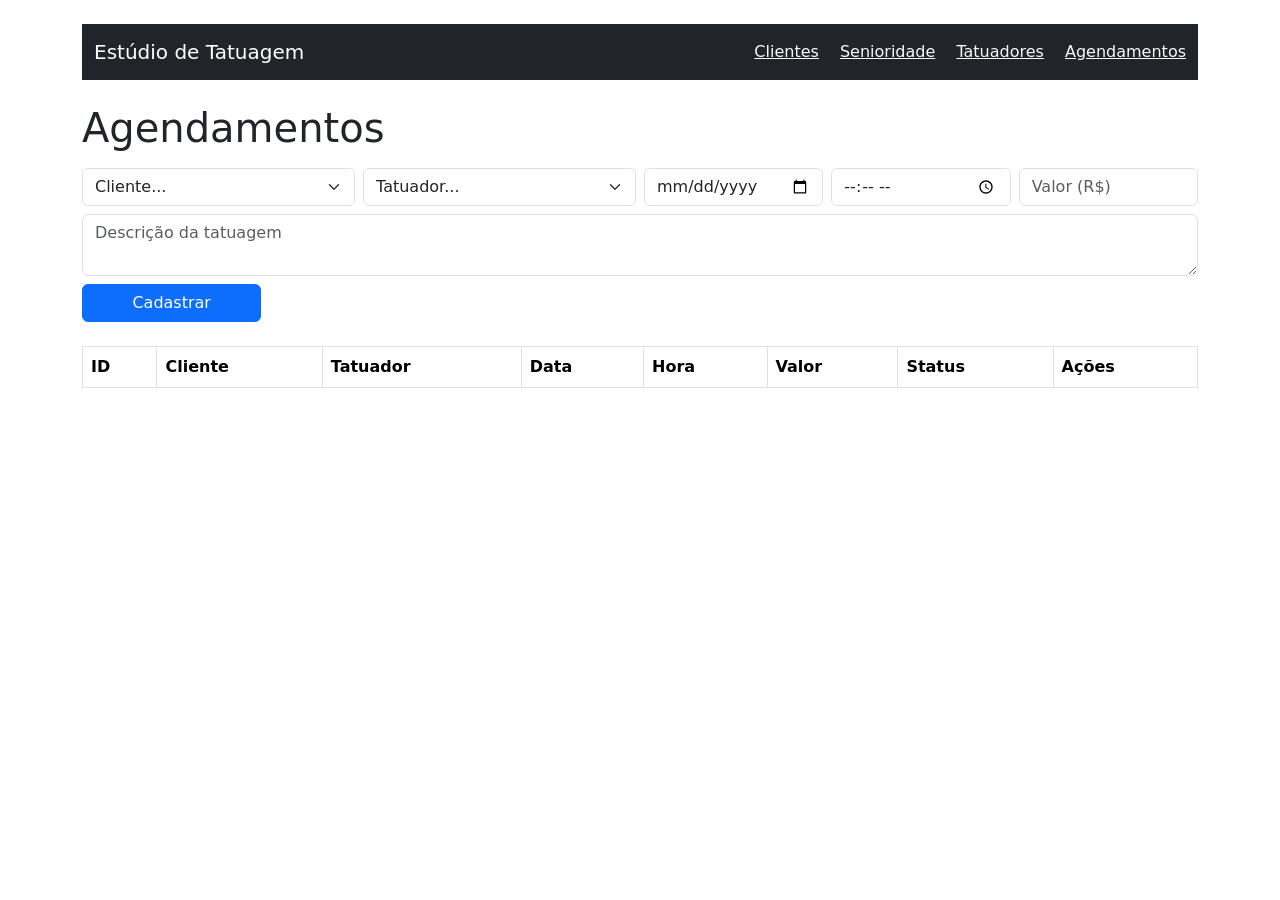
==== frontend/agendamentos.html @ 57199bea "Aula 8: cria CRUD de agendamentos" ====
<!DOCTYPE html>
<html lang="pt-br">
<head>
  <meta charset="UTF-8">
  <title>Agendamentos — Estúdio de Tatuagem</title>
  <link href="https://cdn.jsdelivr.net/npm/bootstrap@5.3.0/dist/css/bootstrap.min.css" rel="stylesheet">
</head>
<body class="container py-4">

  <nav class="navbar navbar-dark bg-dark mb-4">
    <div class="container">
      <span class="navbar-brand">Estúdio de Tatuagem</span>
      <div>
        <a href="clientes.html" class="text-light me-3">Clientes</a>
        <a href="senioridade.html" class="text-light me-3">Senioridade</a>
        <a href="tatuadores.html" class="text-light me-3">Tatuadores</a>
        <a href="agendamentos.html" class="text-light">Agendamentos</a>
      </div>
    </div>
  </nav>

  <h1>Agendamentos</h1>

  <form id="form-agendamento" class="row g-2 mt-2 mb-4">

    <div class="col-md-3">
      <select id="idcliente" class="form-select" required>
        <option value="">Cliente...</option>
      </select>
    </div>

    <div class="col-md-3">
      <select id="idtatuador" class="form-select" required>
        <option value="">Tatuador...</option>
      </select>
    </div>

    <div class="col-md-2">
      <input type="date" id="dataagendamento" class="form-control" required>
    </div>

    <div class="col-md-2">
      <input type="time" id="horaagendamento" class="form-control" required>
    </div>

    <div class="col-md-2">
      <input type="number" id="valortatuagem" class="form-control" placeholder="Valor (R$)" step="0.01" min="0">
    </div>

    <div class="col-md-12">
      <textarea id="descricaotatuagem" class="form-control" placeholder="Descrição da tatuagem"></textarea>
    </div>

    <div class="col-md-3" id="bloco-status" style="display: none;">
      <select id="status" class="form-select">
        <option value="pendente">Pendente</option>
        <option value="confirmado">Confirmado</option>
        <option value="concluido">Concluído</option>
        <option value="cancelado">Cancelado</option>
      </select>
    </div>

    <div class="col-md-2">
      <button id="btn-submit-agendamento" type="submit" class="btn btn-primary w-100">
        Cadastrar
      </button>
    </div>

  </form>

  <table class="table table-bordered">
    <thead>
      <tr>
        <th>ID</th>
        <th>Cliente</th>
        <th>Tatuador</th>
        <th>Data</th>
        <th>Hora</th>
        <th>Valor</th>
        <th>Status</th>
        <th>Ações</th>
      </tr>
    </thead>

    <tbody id="corpo-tabela">
    </tbody>
  </table>

  <script src="js/agendamentos.js"></script>

</body>
</html>
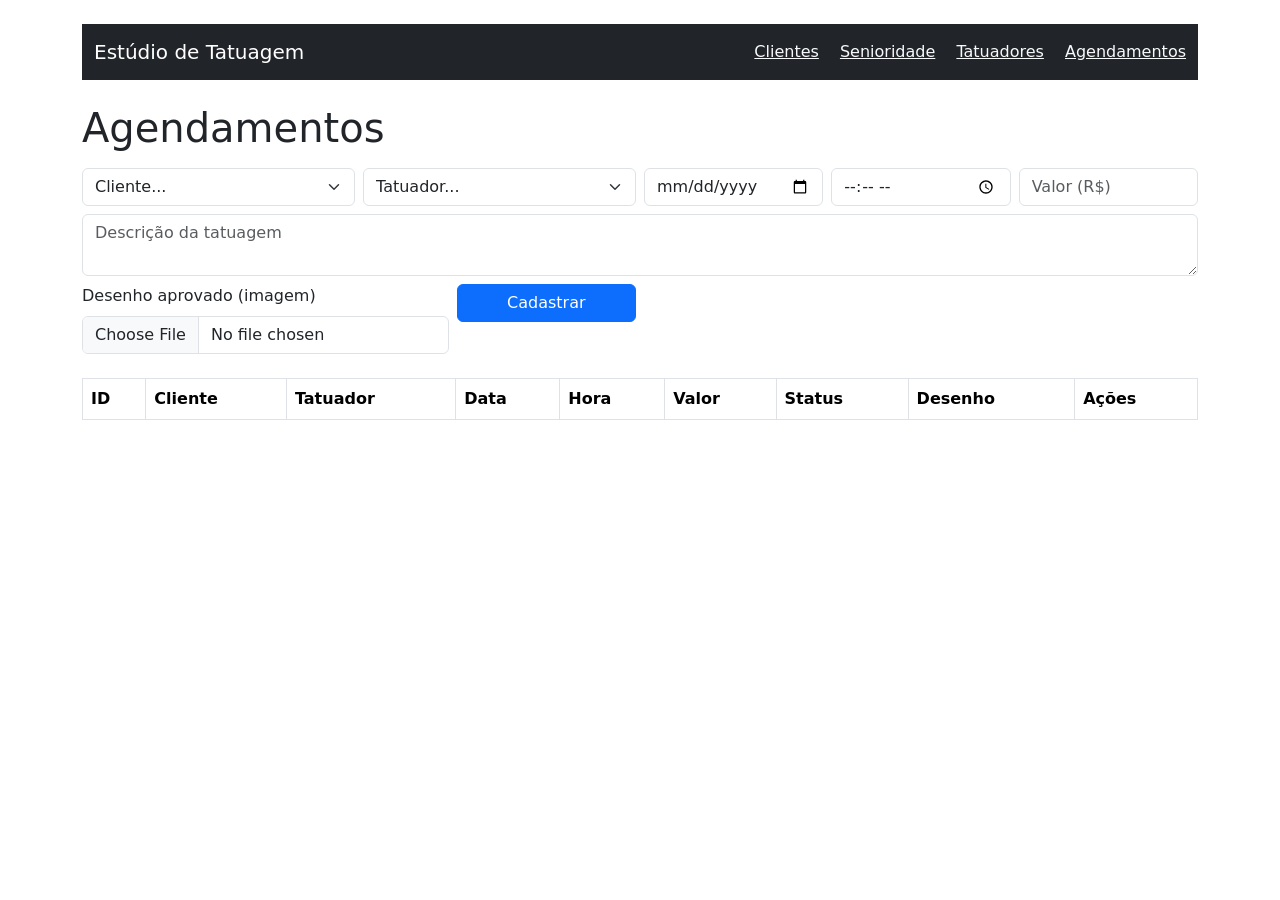
==== commit a929cfa4: "Aula 9: adiciona upload de desenho nos agendamentos" ====
--- a/frontend/agendamentos.html
+++ b/frontend/agendamentos.html
@@ -51,6 +51,11 @@
       <textarea id="descricaotatuagem" class="form-control" placeholder="Descrição da tatuagem"></textarea>
     </div>
 
+    <div class="col-md-4">
+  <label class="form-label">Desenho aprovado (imagem)</label>
+  <input type="file" id="desenho" class="form-control" accept="image/*">
+</div>
+
     <div class="col-md-3" id="bloco-status" style="display: none;">
       <select id="status" class="form-select">
         <option value="pendente">Pendente</option>
@@ -78,6 +83,7 @@
         <th>Hora</th>
         <th>Valor</th>
         <th>Status</th>
+        <th>Desenho</th>
         <th>Ações</th>
       </tr>
     </thead>
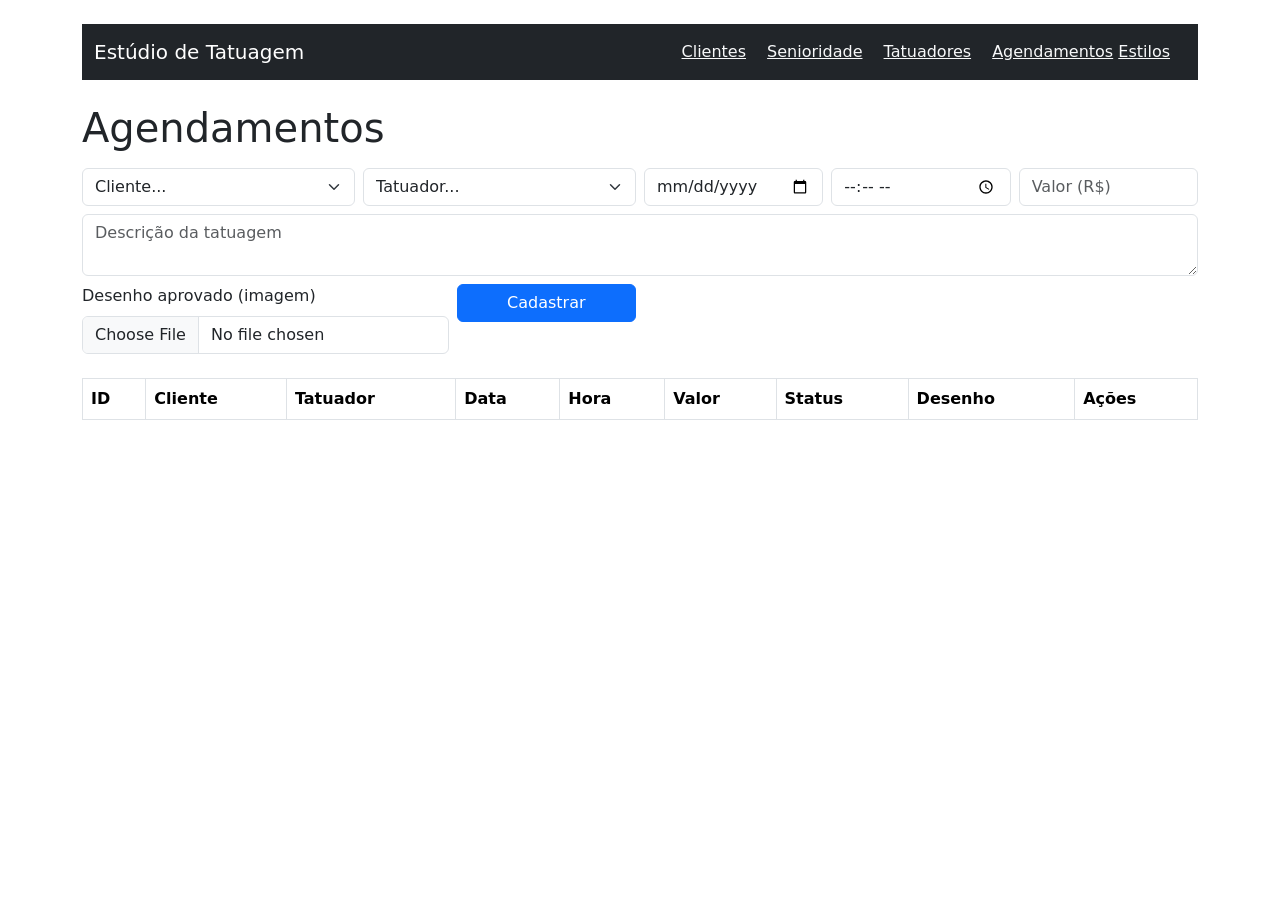
==== commit 925806cc: "Aula 10: adiciona estilos e relacionamento com tatuadores" ====
--- a/frontend/agendamentos.html
+++ b/frontend/agendamentos.html
@@ -15,6 +15,7 @@
         <a href="senioridade.html" class="text-light me-3">Senioridade</a>
         <a href="tatuadores.html" class="text-light me-3">Tatuadores</a>
         <a href="agendamentos.html" class="text-light">Agendamentos</a>
+        <a href="estilos.html" class="text-light me-3">Estilos</a>
       </div>
     </div>
   </nav>
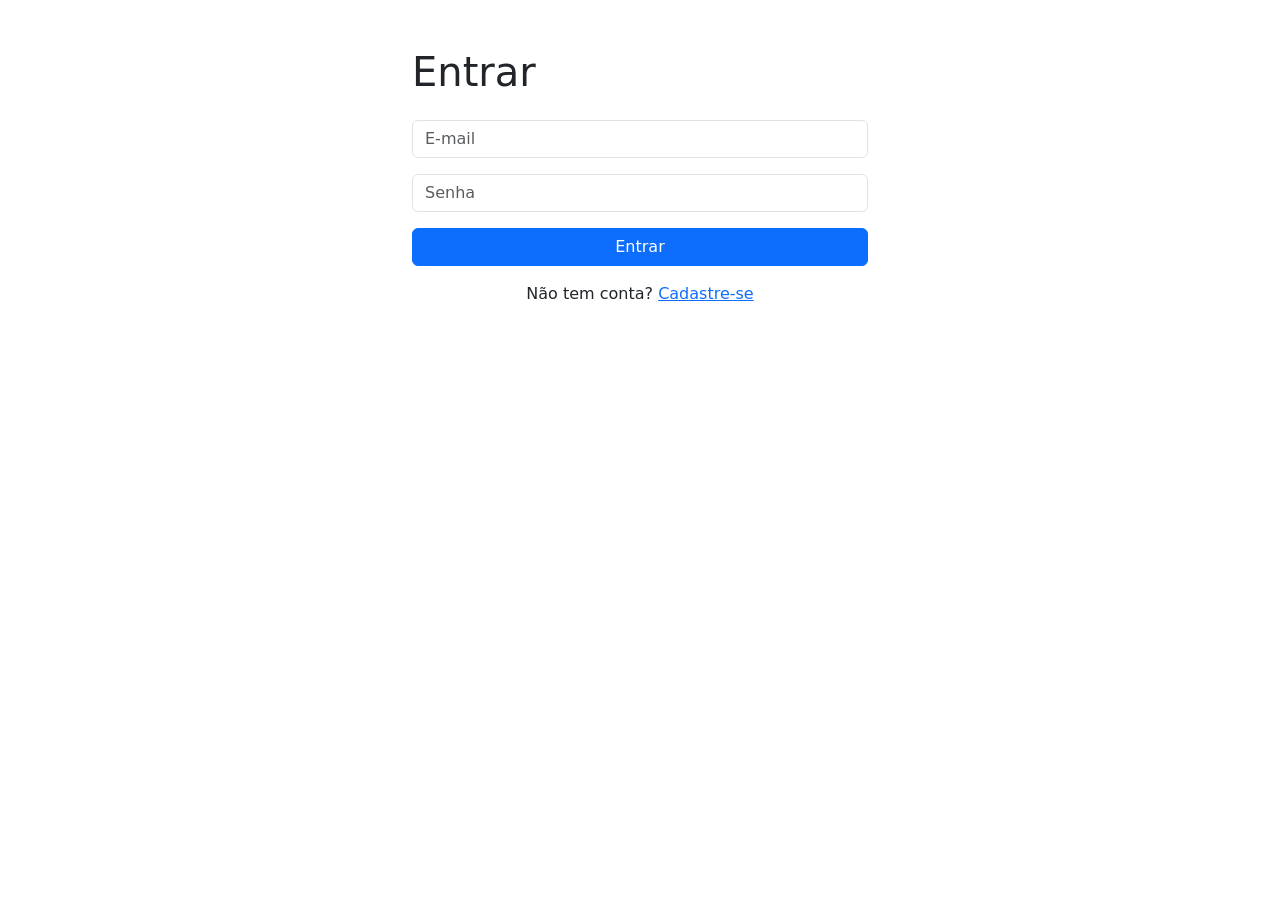
==== commit e359761e: "Aula 15: login, dashboard e protecao de paginas" ====
--- a/frontend/agendamentos.html
+++ b/frontend/agendamentos.html
@@ -14,8 +14,9 @@
         <a href="clientes.html" class="text-light me-3">Clientes</a>
         <a href="senioridade.html" class="text-light me-3">Senioridade</a>
         <a href="tatuadores.html" class="text-light me-3">Tatuadores</a>
-        <a href="agendamentos.html" class="text-light">Agendamentos</a>
+        <a href="agendamentos.html" class="text-light me-3">Agendamentos</a>
         <a href="estilos.html" class="text-light me-3">Estilos</a>
+        <button onclick="sair()" class="btn btn-outline-light me-3">Sair</button>
       </div>
     </div>
   </nav>
@@ -93,6 +94,7 @@
     </tbody>
   </table>
 
+  <script src="js/auth.js"></script>
   <script src="js/agendamentos.js"></script>
 
 </body>
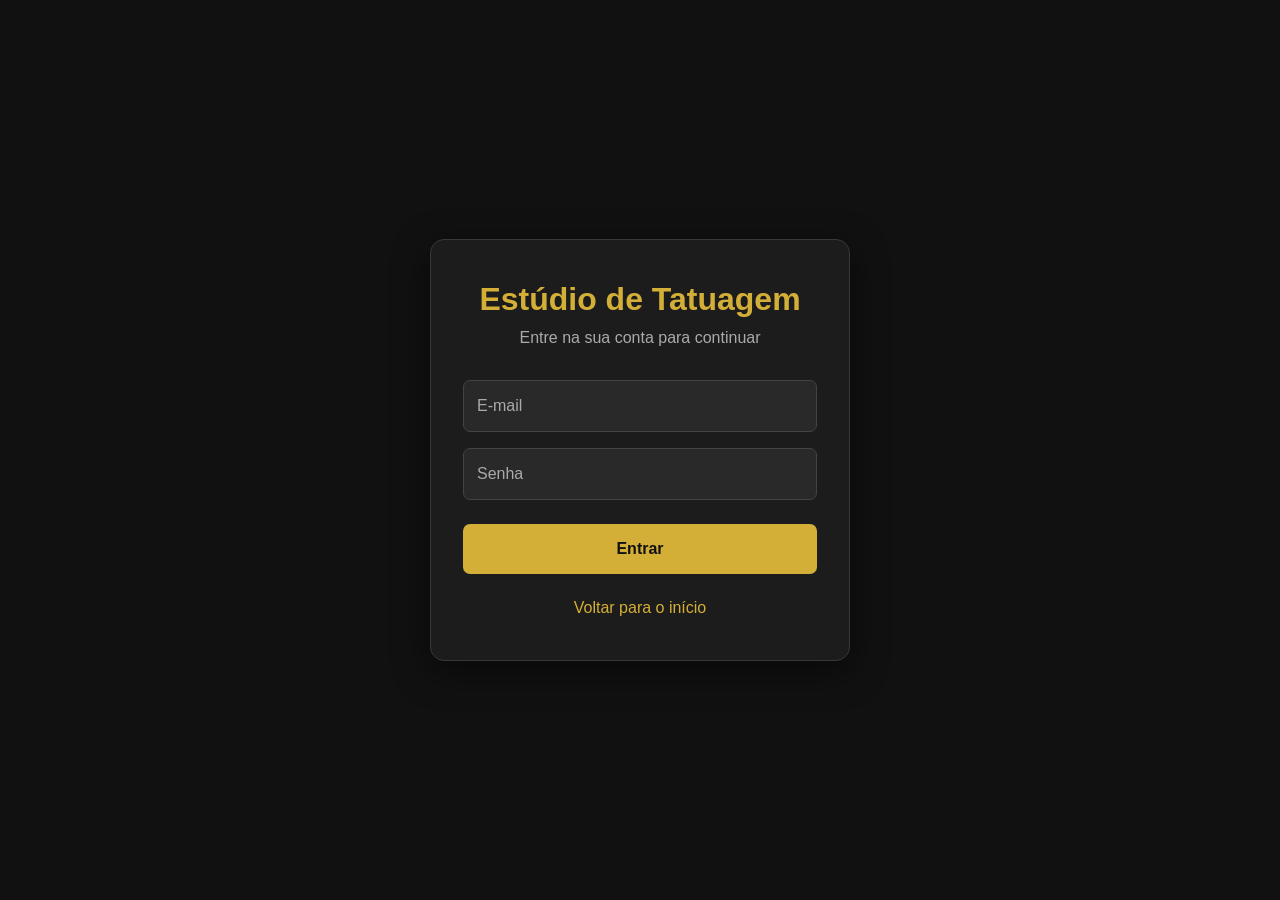
==== commit ad1a14f7: "Front-Ends" ====
--- a/frontend/agendamentos.html
+++ b/frontend/agendamentos.html
@@ -1,101 +1,482 @@
+
 <!DOCTYPE html>
 <html lang="pt-br">
 <head>
   <meta charset="UTF-8">
+  <meta name="viewport" content="width=device-width, initial-scale=1.0">
   <title>Agendamentos — Estúdio de Tatuagem</title>
-  <link href="https://cdn.jsdelivr.net/npm/bootstrap@5.3.0/dist/css/bootstrap.min.css" rel="stylesheet">
+
+  <style>
+    :root {
+      --preto: #111111;
+      --fundo: #191919;
+      --cinza: #242424;
+      --cinza-claro: #bdbdbd;
+      --dourado: #d4af37;
+      --dourado-hover: #f0cc52;
+      --borda: #383838;
+      --branco: #f5f5f5;
+      --vermelho: #dc3545;
+    }
+
+    * {
+      box-sizing: border-box;
+    }
+
+    body {
+      margin: 0;
+      padding: 30px;
+      background: var(--preto);
+      color: var(--branco);
+      font-family: Arial, Helvetica, sans-serif;
+    }
+
+    .navbar {
+      background: var(--fundo);
+      border: 1px solid var(--borda);
+      border-radius: 12px;
+      padding: 16px 22px;
+      margin-bottom: 35px;
+    }
+
+    .navbar .container {
+      max-width: 1400px;
+      margin: 0 auto;
+      display: flex;
+      align-items: center;
+      justify-content: space-between;
+      flex-wrap: wrap;
+      gap: 18px;
+    }
+
+    .navbar-brand {
+      color: var(--dourado);
+      font-size: 21px;
+      font-weight: bold;
+      text-decoration: none;
+      white-space: nowrap;
+    }
+
+    .nav-links {
+      display: flex;
+      align-items: center;
+      flex-wrap: wrap;
+      gap: 18px;
+    }
+
+    .nav-links a {
+      color: var(--cinza-claro);
+      text-decoration: none;
+      transition: color 0.2s;
+    }
+
+    .nav-links a:hover {
+      color: var(--dourado);
+    }
+
+    button {
+      cursor: pointer;
+      font: inherit;
+    }
+
+    .btn-sair {
+      background: transparent;
+      color: var(--dourado);
+      border: 1px solid var(--dourado);
+      border-radius: 6px;
+      padding: 9px 16px;
+      transition: 0.2s;
+    }
+
+    .btn-sair:hover {
+      background: var(--dourado);
+      color: var(--preto);
+    }
+
+    main {
+      max-width: 1400px;
+      margin: 0 auto;
+    }
+
+    h1 {
+      color: var(--dourado);
+      font-size: 32px;
+      margin-bottom: 10px;
+    }
+
+    .subtitulo {
+      color: var(--cinza-claro);
+      margin-bottom: 28px;
+      line-height: 1.6;
+    }
+
+    .form-card {
+      background: var(--fundo);
+      border: 1px solid var(--borda);
+      border-radius: 12px;
+      padding: 24px;
+      margin-bottom: 30px;
+    }
+
+    .form-card h2,
+    .table-header h2 {
+      margin: 0 0 20px;
+      font-size: 20px;
+      color: var(--branco);
+    }
+
+    .form-agendamento {
+      display: grid;
+      grid-template-columns: repeat(4, minmax(0, 1fr));
+      gap: 16px;
+    }
+
+    .campo {
+      display: flex;
+      flex-direction: column;
+      gap: 8px;
+      min-width: 0;
+    }
+
+    .campo label {
+      color: var(--cinza-claro);
+      font-size: 14px;
+    }
+
+    .campo input,
+    .campo select,
+    .campo textarea {
+      width: 100%;
+      padding: 12px 13px;
+      background: var(--cinza);
+      color: var(--branco);
+      border: 1px solid var(--borda);
+      border-radius: 6px;
+      outline: none;
+      font: inherit;
+    }
+
+    .campo input:focus,
+    .campo select:focus,
+    .campo textarea:focus {
+      border-color: var(--dourado);
+      box-shadow: 0 0 0 2px #d4af3725;
+    }
+
+    .campo input::placeholder,
+    .campo textarea::placeholder {
+      color: #999999;
+    }
+
+    .campo select option {
+      background: var(--cinza);
+      color: var(--branco);
+    }
+
+    .campo textarea {
+      min-height: 100px;
+      resize: vertical;
+    }
+
+    .campo-descricao {
+      grid-column: span 4;
+    }
+
+    .campo-desenho {
+      grid-column: span 2;
+    }
+
+    .campo-status {
+      grid-column: span 1;
+    }
+
+    .campo-status[style*="display: none"] {
+      display: none !important;
+    }
+
+    .campo-botao {
+      display: flex;
+      align-items: flex-end;
+    }
+
+    .btn-primary {
+      width: 100%;
+      padding: 12px 20px;
+      background: var(--dourado);
+      color: var(--preto);
+      border: 1px solid var(--dourado);
+      border-radius: 6px;
+      font-weight: bold;
+      transition: 0.2s;
+    }
+
+    .btn-primary:hover {
+      background: var(--dourado-hover);
+      border-color: var(--dourado-hover);
+    }
+
+    .table-card {
+      background: var(--fundo);
+      border: 1px solid var(--borda);
+      border-radius: 12px;
+      overflow: hidden;
+    }
+
+    .table-header {
+      padding: 20px 24px;
+      border-bottom: 1px solid var(--borda);
+    }
+
+    .table-header h2 {
+      margin: 0;
+    }
+
+    .table-wrapper {
+      width: 100%;
+      overflow-x: auto;
+    }
+
+    table {
+      width: 100%;
+      border-collapse: collapse;
+      min-width: 950px;
+    }
+
+    thead {
+      background: var(--cinza);
+    }
+
+    th,
+    td {
+      padding: 14px 16px;
+      text-align: left;
+      border-bottom: 1px solid var(--borda);
+      white-space: nowrap;
+    }
+
+    th {
+      color: var(--dourado);
+      font-weight: bold;
+    }
+
+    td {
+      color: var(--cinza-claro);
+    }
+
+    tbody tr:hover {
+      background: #ffffff08;
+    }
+
+    tbody tr:last-child td {
+      border-bottom: none;
+    }
+
+    #corpo-tabela button,
+    #corpo-tabela .btn {
+      background: transparent;
+      color: var(--dourado);
+      border: 1px solid var(--dourado);
+      border-radius: 6px;
+      padding: 7px 12px;
+      margin: 3px;
+      cursor: pointer;
+    }
+
+    #corpo-tabela button:hover,
+    #corpo-tabela .btn:hover {
+      background: var(--dourado);
+      color: var(--preto);
+    }
+
+    #corpo-tabela .btn-danger {
+      border-color: var(--vermelho);
+      color: var(--vermelho);
+    }
+
+    #corpo-tabela .btn-danger:hover {
+      background: var(--vermelho);
+      color: white;
+    }
+
+    #corpo-tabela .btn-warning {
+      border-color: var(--dourado);
+      color: var(--dourado);
+    }
+
+    #corpo-tabela .btn-warning:hover {
+      background: var(--dourado);
+      color: var(--preto);
+    }
+
+    @media (max-width: 1000px) {
+      body {
+        padding: 16px;
+      }
+
+      .form-agendamento {
+        grid-template-columns: repeat(2, minmax(0, 1fr));
+      }
+
+      .campo-descricao {
+        grid-column: span 2;
+      }
+
+      .campo-desenho {
+        grid-column: span 2;
+      }
+    }
+
+    @media (max-width: 650px) {
+      .navbar .container {
+        align-items: flex-start;
+      }
+
+      .nav-links {
+        gap: 12px;
+      }
+
+      .form-agendamento {
+        grid-template-columns: 1fr;
+      }
+
+      .campo-descricao,
+      .campo-desenho,
+      .campo-status {
+        grid-column: span 1;
+      }
+
+      h1 {
+        font-size: 27px;
+      }
+    }
+  </style>
 </head>
-<body class="container py-4">
-
-  <nav class="navbar navbar-dark bg-dark mb-4">
+
+<body>
+
+  <header class="navbar">
     <div class="container">
-      <span class="navbar-brand">Estúdio de Tatuagem</span>
-      <div>
-        <a href="clientes.html" class="text-light me-3">Clientes</a>
-        <a href="senioridade.html" class="text-light me-3">Senioridade</a>
-        <a href="tatuadores.html" class="text-light me-3">Tatuadores</a>
-        <a href="agendamentos.html" class="text-light me-3">Agendamentos</a>
-        <a href="estilos.html" class="text-light me-3">Estilos</a>
-        <button onclick="sair()" class="btn btn-outline-light me-3">Sair</button>
+      <a href="dashboard.html" class="navbar-brand">ST. TATTOO</a>
+
+      <nav class="nav-links" aria-label="Navegação principal">
+        <a href="clientes.html">Clientes</a>
+        <a href="senioridade.html">Senioridade</a>
+        <a href="tatuadores.html">Tatuadores</a>
+        <a href="agendamentos.html">Agendamentos</a>
+        <a href="estilos.html">Estilos</a>
+        <button type="button" onclick="sair()" class="btn-sair">Sair</button>
+      </nav>
+    </div>
+  </header>
+
+  <main>
+    <h1>Agendamentos</h1>
+    <p class="subtitulo">
+      Organize os horários, acompanhe os serviços e gerencie os agendamentos do estúdio.
+    </p>
+
+    <section class="form-card">
+      <h2>Novo agendamento</h2>
+
+      <form id="form-agendamento" class="form-agendamento">
+
+        <div class="campo">
+          <label for="idcliente">Cliente</label>
+          <select id="idcliente" required>
+            <option value="">Cliente...</option>
+          </select>
+        </div>
+
+        <div class="campo">
+          <label for="idtatuador">Tatuador</label>
+          <select id="idtatuador" required>
+            <option value="">Tatuador...</option>
+          </select>
+        </div>
+
+        <div class="campo">
+          <label for="dataagendamento">Data</label>
+          <input type="date" id="dataagendamento" required>
+        </div>
+
+        <div class="campo">
+          <label for="horaagendamento">Hora</label>
+          <input type="time" id="horaagendamento" required>
+        </div>
+
+        <div class="campo">
+          <label for="valortatuagem">Valor (R$)</label>
+          <input
+            type="number"
+            id="valortatuagem"
+            placeholder="0,00"
+            step="0.01"
+            min="0"
+          >
+        </div>
+
+        <div class="campo campo-status" id="bloco-status" style="display: none;">
+          <label for="status">Status</label>
+          <select id="status">
+            <option value="pendente">Pendente</option>
+            <option value="confirmado">Confirmado</option>
+            <option value="concluido">Concluído</option>
+            <option value="cancelado">Cancelado</option>
+          </select>
+        </div>
+
+        <div class="campo campo-descricao">
+          <label for="descricaotatuagem">Descrição da tatuagem</label>
+          <textarea
+            id="descricaotatuagem"
+            placeholder="Descreva a ideia, o tamanho ou outros detalhes da tatuagem..."
+          ></textarea>
+        </div>
+
+        <div class="campo campo-desenho">
+          <label for="desenho">Desenho aprovado (imagem)</label>
+          <input type="file" id="desenho" accept="image/*">
+        </div>
+
+        <div class="campo campo-botao">
+          <button id="btn-submit-agendamento" type="submit" class="btn-primary">
+            Cadastrar agendamento
+          </button>
+        </div>
+
+      </form>
+    </section>
+
+    <section class="table-card">
+      <div class="table-header">
+        <h2>Agendamentos cadastrados</h2>
       </div>
-    </div>
-  </nav>
-
-  <h1>Agendamentos</h1>
-
-  <form id="form-agendamento" class="row g-2 mt-2 mb-4">
-
-    <div class="col-md-3">
-      <select id="idcliente" class="form-select" required>
-        <option value="">Cliente...</option>
-      </select>
-    </div>
-
-    <div class="col-md-3">
-      <select id="idtatuador" class="form-select" required>
-        <option value="">Tatuador...</option>
-      </select>
-    </div>
-
-    <div class="col-md-2">
-      <input type="date" id="dataagendamento" class="form-control" required>
-    </div>
-
-    <div class="col-md-2">
-      <input type="time" id="horaagendamento" class="form-control" required>
-    </div>
-
-    <div class="col-md-2">
-      <input type="number" id="valortatuagem" class="form-control" placeholder="Valor (R$)" step="0.01" min="0">
-    </div>
-
-    <div class="col-md-12">
-      <textarea id="descricaotatuagem" class="form-control" placeholder="Descrição da tatuagem"></textarea>
-    </div>
-
-    <div class="col-md-4">
-  <label class="form-label">Desenho aprovado (imagem)</label>
-  <input type="file" id="desenho" class="form-control" accept="image/*">
-</div>
-
-    <div class="col-md-3" id="bloco-status" style="display: none;">
-      <select id="status" class="form-select">
-        <option value="pendente">Pendente</option>
-        <option value="confirmado">Confirmado</option>
-        <option value="concluido">Concluído</option>
-        <option value="cancelado">Cancelado</option>
-      </select>
-    </div>
-
-    <div class="col-md-2">
-      <button id="btn-submit-agendamento" type="submit" class="btn btn-primary w-100">
-        Cadastrar
-      </button>
-    </div>
-
-  </form>
-
-  <table class="table table-bordered">
-    <thead>
-      <tr>
-        <th>ID</th>
-        <th>Cliente</th>
-        <th>Tatuador</th>
-        <th>Data</th>
-        <th>Hora</th>
-        <th>Valor</th>
-        <th>Status</th>
-        <th>Desenho</th>
-        <th>Ações</th>
-      </tr>
-    </thead>
-
-    <tbody id="corpo-tabela">
-    </tbody>
-  </table>
+
+      <div class="table-wrapper">
+        <table>
+          <thead>
+            <tr>
+              <th>ID</th>
+              <th>Cliente</th>
+              <th>Tatuador</th>
+              <th>Data</th>
+              <th>Hora</th>
+              <th>Valor</th>
+              <th>Status</th>
+              <th>Desenho</th>
+              <th>Ações</th>
+            </tr>
+          </thead>
+
+          <tbody id="corpo-tabela">
+          </tbody>
+        </table>
+      </div>
+    </section>
+  </main>
 
   <script src="js/auth.js"></script>
   <script src="js/agendamentos.js"></script>
 
 </body>
-</html>+</html>
